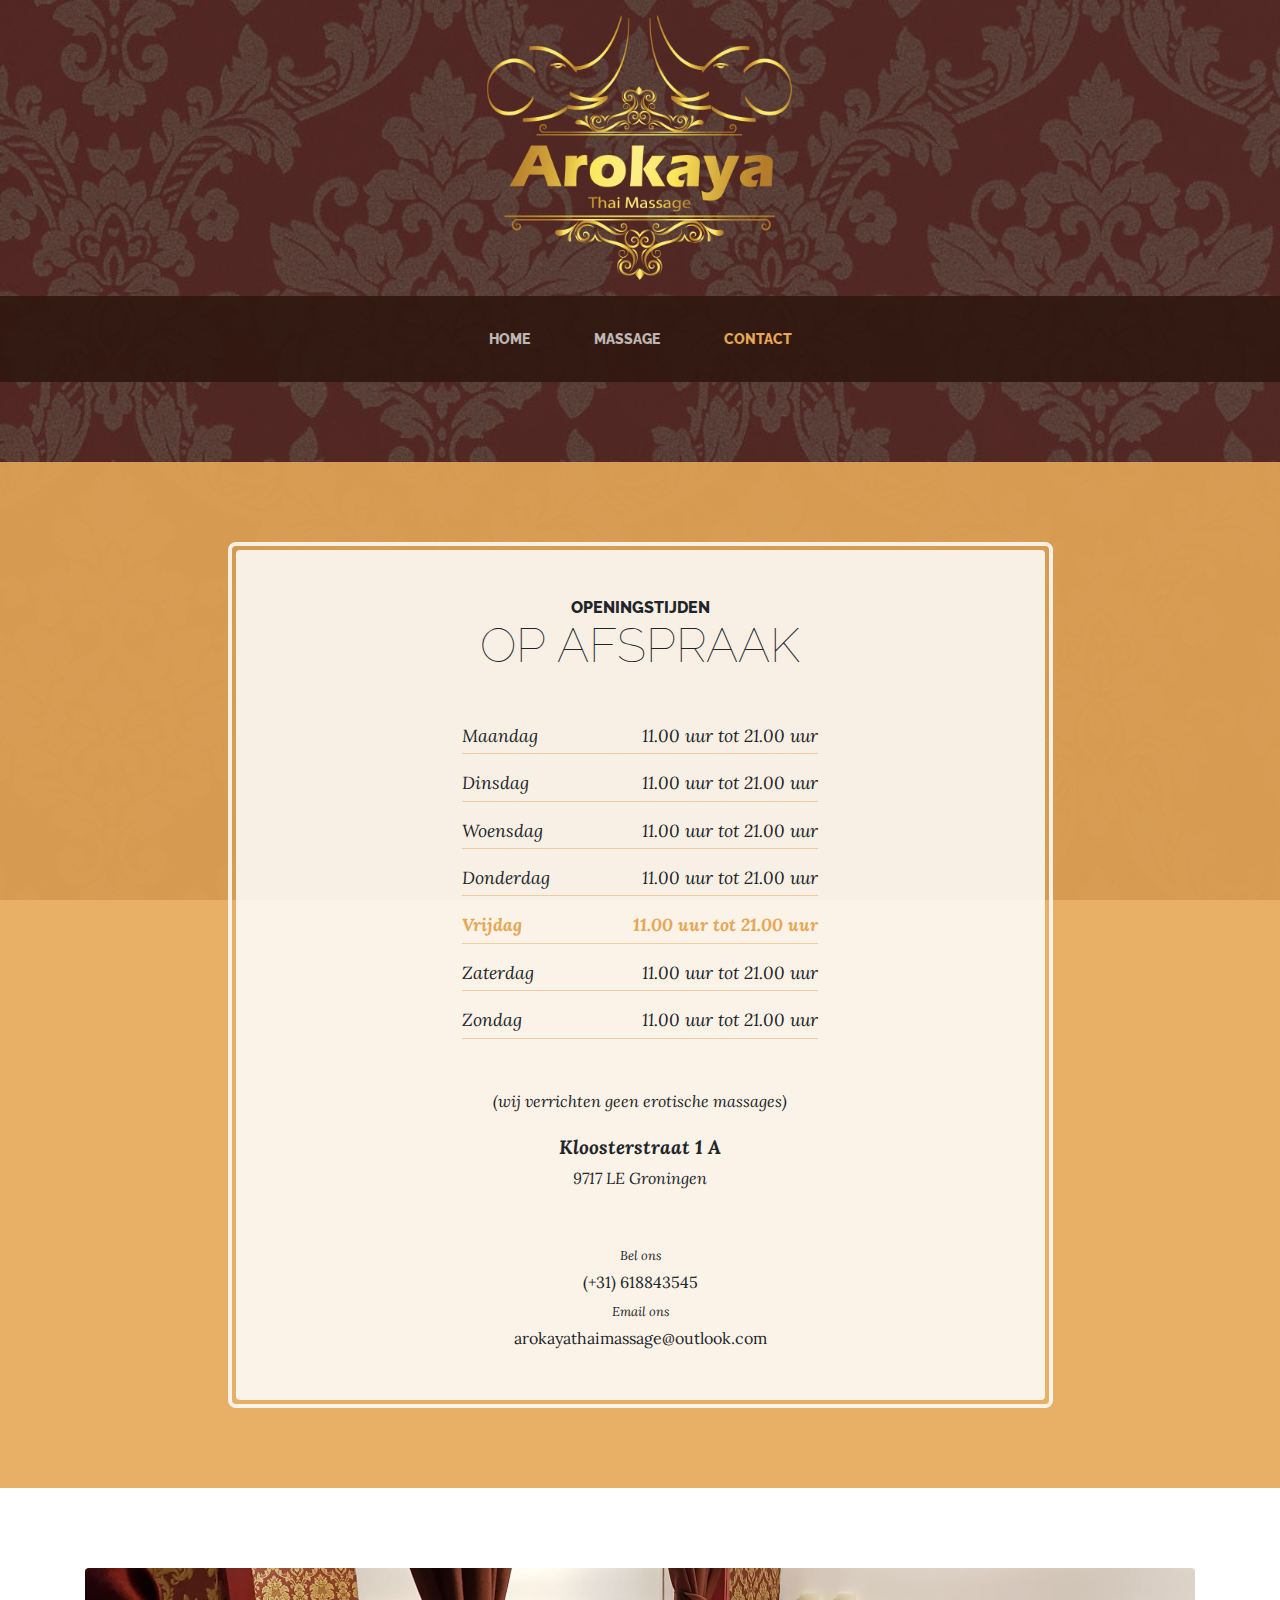
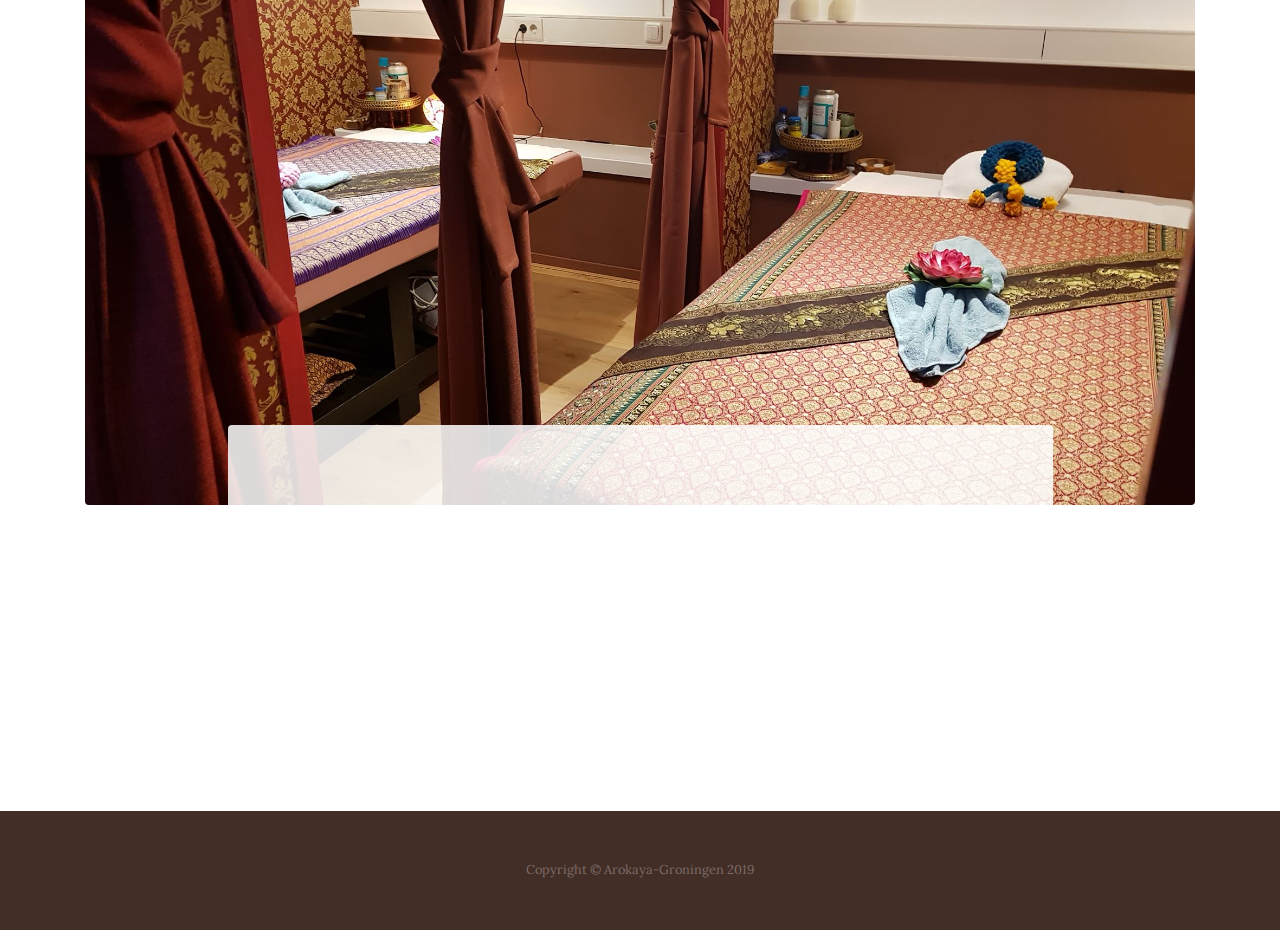
==== contact.html @ 7b57ba82 "init" ====
<!DOCTYPE html>
<html lang="en">

  <head>

    <meta charset="utf-8">
    <meta name="viewport" content="width=device-width, initial-scale=1, shrink-to-fit=no">
    <meta name="description" content="">
    <meta name="author" content="">

    <title>Arokaya Groningen</title>

    <!-- Bootstrap core CSS -->
    <link href="vendor/bootstrap/css/bootstrap.min.css" rel="stylesheet">

    <!-- Custom fonts for this template -->
    <link href="https://fonts.googleapis.com/css?family=Raleway:100,100i,200,200i,300,300i,400,400i,500,500i,600,600i,700,700i,800,800i,900,900i" rel="stylesheet">
    <link href="https://fonts.googleapis.com/css?family=Lora:400,400i,700,700i" rel="stylesheet">

    <!-- Custom styles for this template -->
    <link href="css/business-casual.min.css" rel="stylesheet">

  </head>

  <body>

    <h1 class="site-heading text-center text-white d-none d-lg-block">
      <span class="site-heading-upper text-primary mb-3"><img src="img/arokaya.png" class="w3-round" alt="Norway"></span>
    </h1>

    <!-- Navigation -->
    <nav class="navbar navbar-expand-lg navbar-dark py-lg-4" id="mainNav">
      <div class="container">
        <a class="navbar-brand text-uppercase text-expanded font-weight-bold d-lg-none" href="index.html">Arokaya-Groningen</a>
        <button class="navbar-toggler" type="button" data-toggle="collapse" data-target="#navbarResponsive" aria-controls="navbarResponsive" aria-expanded="false" aria-label="Toggle navigation">
          <span class="navbar-toggler-icon"></span>
        </button>
        <div class="collapse navbar-collapse" id="navbarResponsive">
          <ul class="navbar-nav mx-auto">
            <li class="nav-item px-lg-4">
              <a class="nav-link text-uppercase text-expanded" href="index.html">Home
                <span class="sr-only">(current)</span>
              </a>
            </li>
            <!--<li class="nav-item px-lg-4">
              <a class="nav-link text-uppercase text-expanded" href="about.html">About</a>
            </li>-->
            <li class="nav-item px-lg-4">
              <a class="nav-link text-uppercase text-expanded" href="massage.html">Massage</a>
            </li>
            <li class="nav-item active px-lg-4">
              <a class="nav-link text-uppercase text-expanded" href="contact.html">Contact</a>
            </li>
          </ul>
        </div>
      </div>
    </nav>

    <section class="page-section cta">
      <div class="container">
        <div class="row">
          <div class="col-xl-9 mx-auto">
            <div class="cta-inner text-center rounded">
              <h2 class="section-heading mb-5">
                <span class="section-heading-upper">Openingstijden</span>
                <span class="section-heading-lower">op afspraak</span>
              </h2>
              <ul class="list-unstyled list-hours mb-5 text-left mx-auto">
                <li class="list-unstyled-item list-hours-item d-flex">
                  Maandag
                  <span class="ml-auto">11.00 uur tot 21.00 uur</span>
                </li>
                <li class="list-unstyled-item list-hours-item d-flex">
                  Dinsdag
                  <span class="ml-auto">11.00 uur tot 21.00 uur</span>
                </li>
                <li class="list-unstyled-item list-hours-item d-flex">
                  Woensdag
                  <span class="ml-auto">11.00 uur tot 21.00 uur</span>
                </li>
                <li class="list-unstyled-item list-hours-item d-flex">
                  Donderdag
                  <span class="ml-auto">11.00 uur tot 21.00 uur</span>
                </li>
                <li class="list-unstyled-item list-hours-item d-flex">
                  Vrijdag
                  <span class="ml-auto">11.00 uur tot 21.00 uur</span>
                </li>
                <li class="list-unstyled-item list-hours-item d-flex">
                  Zaterdag
                  <span class="ml-auto">11.00 uur tot 21.00 uur</span>
                </li>
                <li class="list-unstyled-item list-hours-item d-flex">
                  Zondag
                  <span class="ml-auto">11.00 uur tot 21.00 uur</span>
                </li>
                <!-- <li class="list-unstyled-item list-hours-item d-flex">
                  Zondag
                  <span class="ml-auto">gesloten</span>
                </li> -->
              </ul>
              <p class="font-italic">(wij verrichten geen erotische massages)</p>
              <p class="address mb-5">
                <em>
                  <strong>Kloosterstraat 1 A</strong>
                  <br>
                  9717 LE Groningen
                </em>
              </p>
              <p class="mb-0">
                <small>
                  <em>Bel ons</em>
                </small>
                <br>
                (+31) 618843545
              </p>
              <p class="mb-0">
                <small>
                  <em>Email ons</em>
                </small>
                <br>
                arokayathaimassage@outlook.com
              </p>
            </div>
          </div>
        </div>
      </div>
    </section>

    <section class="page-section about-heading">
      <div class="container">
        <img class="img-fluid rounded about-heading-img mb-3 mb-lg-0" src="img/winkel.jpg" alt="">
        <div class="about-heading-content">
          <div class="row">
            <div class="col-xl-9 col-lg-10 mx-auto">
              <div class="bg-faded rounded">
                <iframe width="100%" height="300px" frameborder="0" scrolling="no" marginheight="0" marginwidth="0"  src="https://www.google.com/maps/embed?pb=!1m18!1m12!1m3!1d2388.6074774037015!2d6.549680552064565!3d53.224885979855415!2m3!1f0!2f0!3f0!3m2!1i1024!2i768!4f13.1!3m3!1m2!1s0x47c9cd470e23802f%3A0x778f6fd9f8a0f669!2sKloosterstraat%201A%2C%209717%20LA%20Groningen!5e0!3m2!1snl!2snl!4v1576409120183!5m2!1snl!2snl" width="600" height="450" frameborder="0" style="border:0;" allowfullscreen=""></iframe>
                <br />
                <small>
                  <a href="https://goo.gl/maps/wuKz9xqDBprZMp5s6"></a>
                </small>
              </div>
            </div>
          </div>
        </div>
      </div>
    </section>

    <footer class="footer text-faded text-center py-5">
      <div class="container">
        <p class="m-0 small">Copyright &copy; Arokaya-Groningen 2019</p>
      </div>
    </footer>

    <!-- Bootstrap core JavaScript -->
    <script src="vendor/jquery/jquery.min.js"></script>
    <script src="vendor/bootstrap/js/bootstrap.bundle.min.js"></script>

  </body>

  <!-- Script to highlight the active date in the hours list -->
  <script>
    $('.list-hours li').eq(new Date().getDay() - 1).addClass('today');
  </script>

</html>
---- css/business-casual.min.css ----
/*!
 * Arokaya-Groningen- Business Casual v5.0.9 
 * Copyright 2019-2019 Start Bootstrap
 * Licensed under MIT (https://github.com/BlackrockDigital/startbootstrap-business-casual/blob/master/LICENSE)
 */body{font-family:Lora;background-image:linear-gradient(rgba(47,23,15,.65),rgba(47,23,15,.65)),url(../img/bg.jpg);background-attachment:fixed;background-position:center;background-size:cover}h1,h2,h3,h4,h5,h6{font-family:Raleway}p{line-height:1.75}.text-faded{color:rgba(255,255,255,.3)}.site-heading{margin-top:5rem;margin-bottom:5rem;text-transform:uppercase;line-height:1;font-family:Raleway}.site-heading .site-heading-upper{display:block;font-size:2rem;font-weight:800}.site-heading .site-heading-lower{font-size:5rem;font-weight:100;line-height:4rem}.page-section{margin-top:5rem;margin-bottom:5rem}.page-section .list-custom{margin:15px 0 0 0;list-style:none;padding:0}.section-heading{text-transform:uppercase}.section-heading .section-heading-upper{display:block;font-size:1rem;font-weight:800}.section-heading .section-heading-lower{display:block;font-size:3rem;font-weight:100}.bg-faded{background-color:rgba(255,255,255,.85)}#mainNav{background-color:rgba(47,23,15,.9);font-family:Raleway}#mainNav .navbar-brand{color:#e6a756}#mainNav .navbar-nav .nav-item .nav-link{color:rgba(255,255,255,.7);font-weight:800}#mainNav .navbar-nav .nav-item.active .nav-link{color:#e6a756}@media (min-width:992px){#mainNav .navbar-nav .nav-item .nav-link{font-size:.9rem}#mainNav .navbar-nav .nav-item .nav-link:hover{color:rgba(255,255,255,.4)}#mainNav .navbar-nav .nav-item.active .nav-link:hover{color:#e6a756}}.btn-xl{font-weight:700;font-size:.8rem;padding-top:1.5rem;padding-bottom:1.5rem;padding-left:2rem;padding-right:2rem}.intro{position:relative}@media (min-width:992px){.intro .intro-img{width:75%;float:right}.intro .intro-text{left:0;width:60%;margin-top:3rem;position:absolute}.intro .intro-text .intro-button{width:100%;left:0;position:absolute;bottom:-2rem}}@media (min-width:1200px){.intro .intro-text{width:45%}}.cta{padding-top:5rem;padding-bottom:5rem;background-color:rgba(230,167,86,.9)}.cta .cta-inner{position:relative;padding:3rem;margin:.5rem;background-color:rgba(255,255,255,.85)}.cta .cta-inner:before{border-radius:.5rem;content:'';position:absolute;top:-.5rem;bottom:-.5rem;left:-.5rem;right:-.5rem;border:.25rem solid rgba(255,255,255,.85)}@media (min-width:992px){.about-heading .about-heading-img{position:relative;z-index:0}.about-heading .about-heading-content{margin-top:-5rem;position:relative;z-index:1}}@media (min-width:992px){.product-item .product-item-title{position:relative;z-index:1;margin-bottom:-3rem}.product-item .product-item-img{position:relative;z-index:0;max-width:60vw}.product-item .product-item-description{position:relative;z-index:1;margin-top:-3rem;max-width:50vw}}.list-hours{font-size:.9rem}.list-hours .list-hours-item{border-bottom:1px solid rgba(230,167,86,.5);padding-bottom:.25rem;margin-bottom:1rem;font-style:italic}.list-hours .list-hours-item.today{font-weight:700;color:#e6a756}@media (min-width:992px){.list-hours{width:50%;font-size:1.1rem}}.address strong{font-size:1.2rem}.footer{background-color:rgba(47,23,15,.9)}.text-primary{color:#e6a756!important}.bg-primary{background-color:#e6a756!important}.btn{box-shadow:0 3px 3px 0 rgba(33,37,41,.1)}.btn-primary{background-color:#e6a756;border-color:#e6a756}.btn-primary:active,.btn-primary:focus,.btn-primary:hover{background-color:#df902a;border-color:#df902a}.font-weight-light{font-weight:100!important}.site-heading{margin-top:15px;margin-bottom:15px}.site-heading img{width:315px}
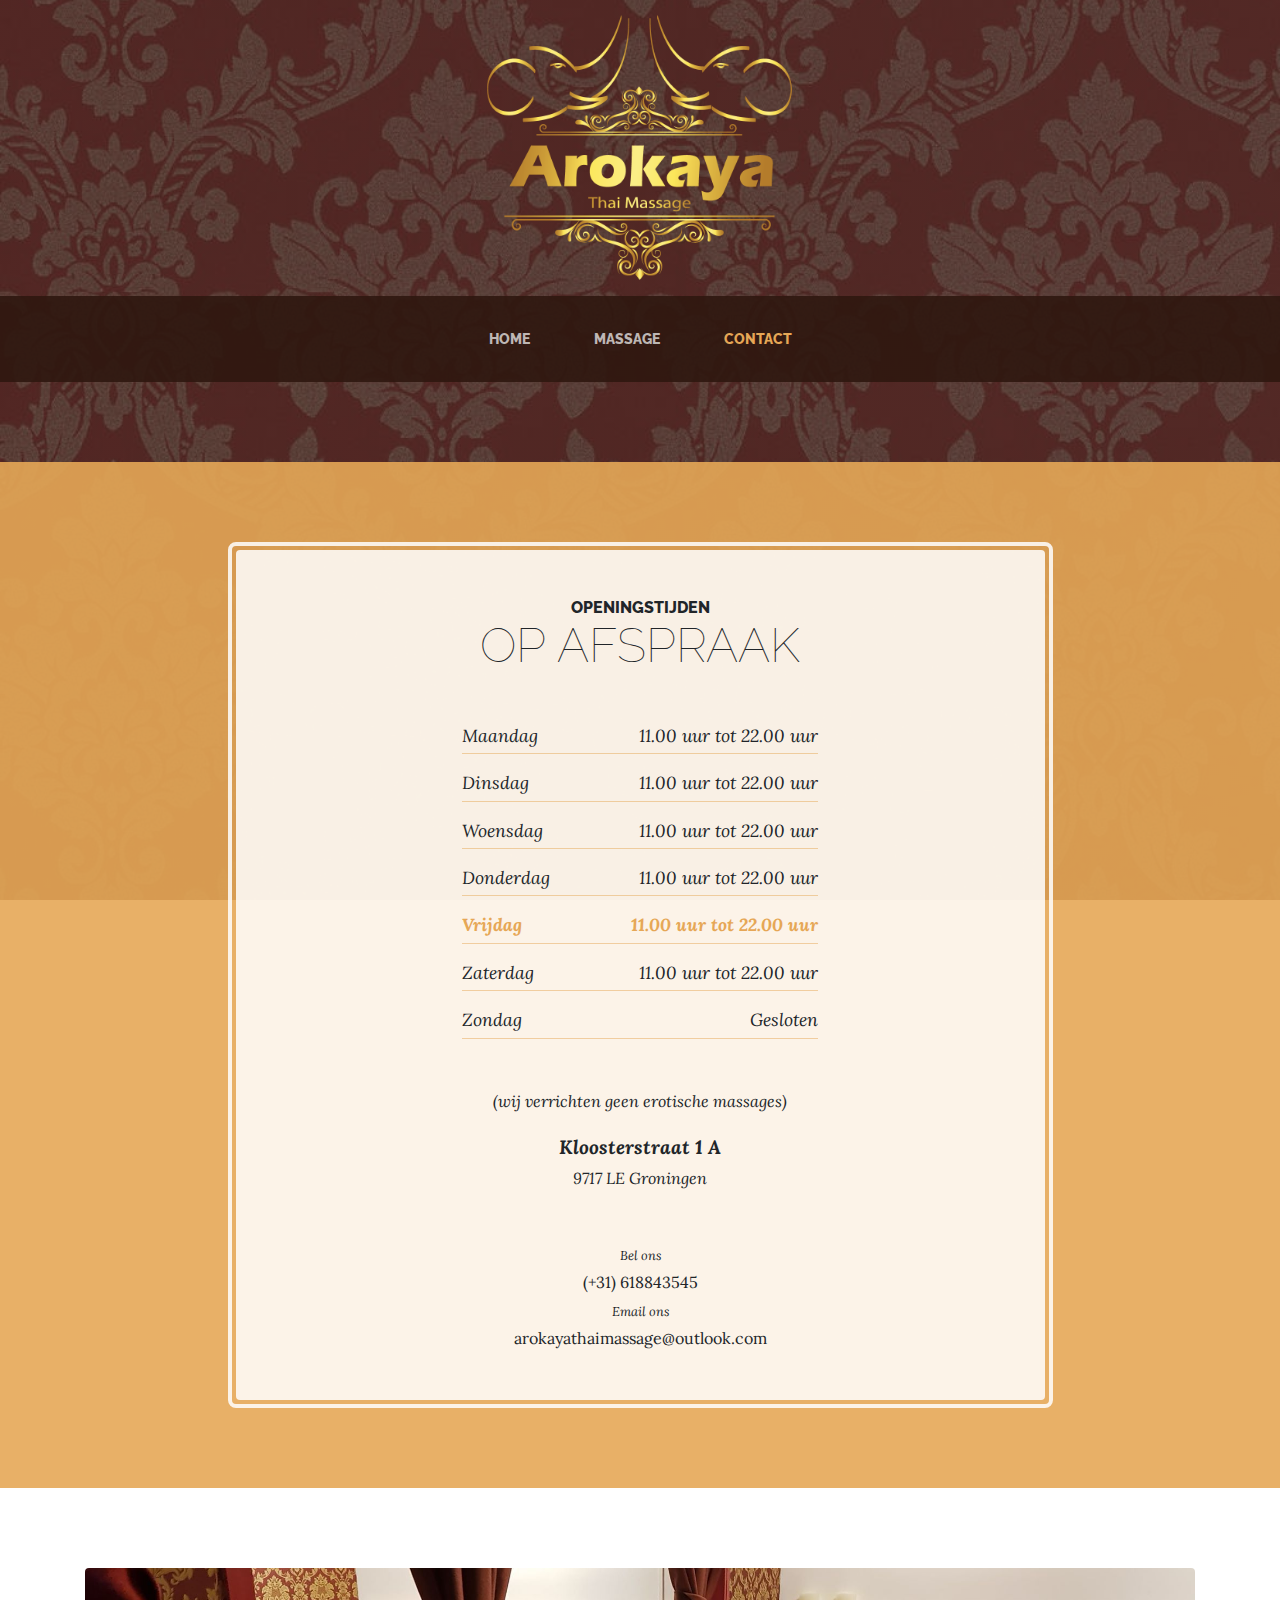
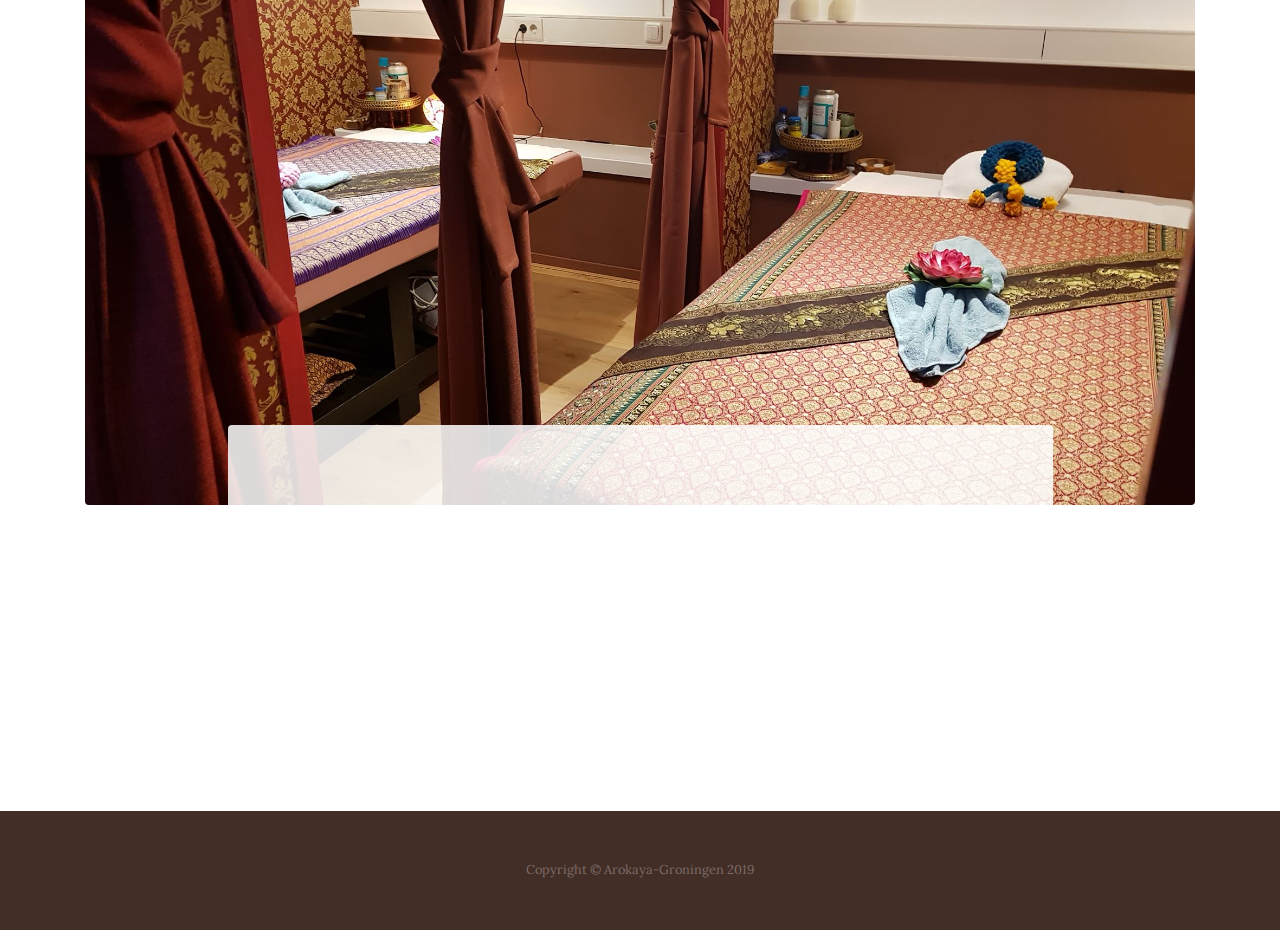
==== commit e424a83c: "add new text" ====
--- a/contact.html
+++ b/contact.html
@@ -68,31 +68,31 @@
               <ul class="list-unstyled list-hours mb-5 text-left mx-auto">
                 <li class="list-unstyled-item list-hours-item d-flex">
                   Maandag
-                  <span class="ml-auto">11.00 uur tot 21.00 uur</span>
+                  <span class="ml-auto">11.00 uur tot 22.00 uur</span>
                 </li>
                 <li class="list-unstyled-item list-hours-item d-flex">
                   Dinsdag
-                  <span class="ml-auto">11.00 uur tot 21.00 uur</span>
+                  <span class="ml-auto">11.00 uur tot 22.00 uur</span>
                 </li>
                 <li class="list-unstyled-item list-hours-item d-flex">
                   Woensdag
-                  <span class="ml-auto">11.00 uur tot 21.00 uur</span>
+                  <span class="ml-auto">11.00 uur tot 22.00 uur</span>
                 </li>
                 <li class="list-unstyled-item list-hours-item d-flex">
                   Donderdag
-                  <span class="ml-auto">11.00 uur tot 21.00 uur</span>
+                  <span class="ml-auto">11.00 uur tot 22.00 uur</span>
                 </li>
                 <li class="list-unstyled-item list-hours-item d-flex">
                   Vrijdag
-                  <span class="ml-auto">11.00 uur tot 21.00 uur</span>
+                  <span class="ml-auto">11.00 uur tot 22.00 uur</span>
                 </li>
                 <li class="list-unstyled-item list-hours-item d-flex">
                   Zaterdag
-                  <span class="ml-auto">11.00 uur tot 21.00 uur</span>
+                  <span class="ml-auto">11.00 uur tot 22.00 uur</span>
                 </li>
                 <li class="list-unstyled-item list-hours-item d-flex">
                   Zondag
-                  <span class="ml-auto">11.00 uur tot 21.00 uur</span>
+                  <span class="ml-auto">Gesloten</span>
                 </li>
                 <!-- <li class="list-unstyled-item list-hours-item d-flex">
                   Zondag
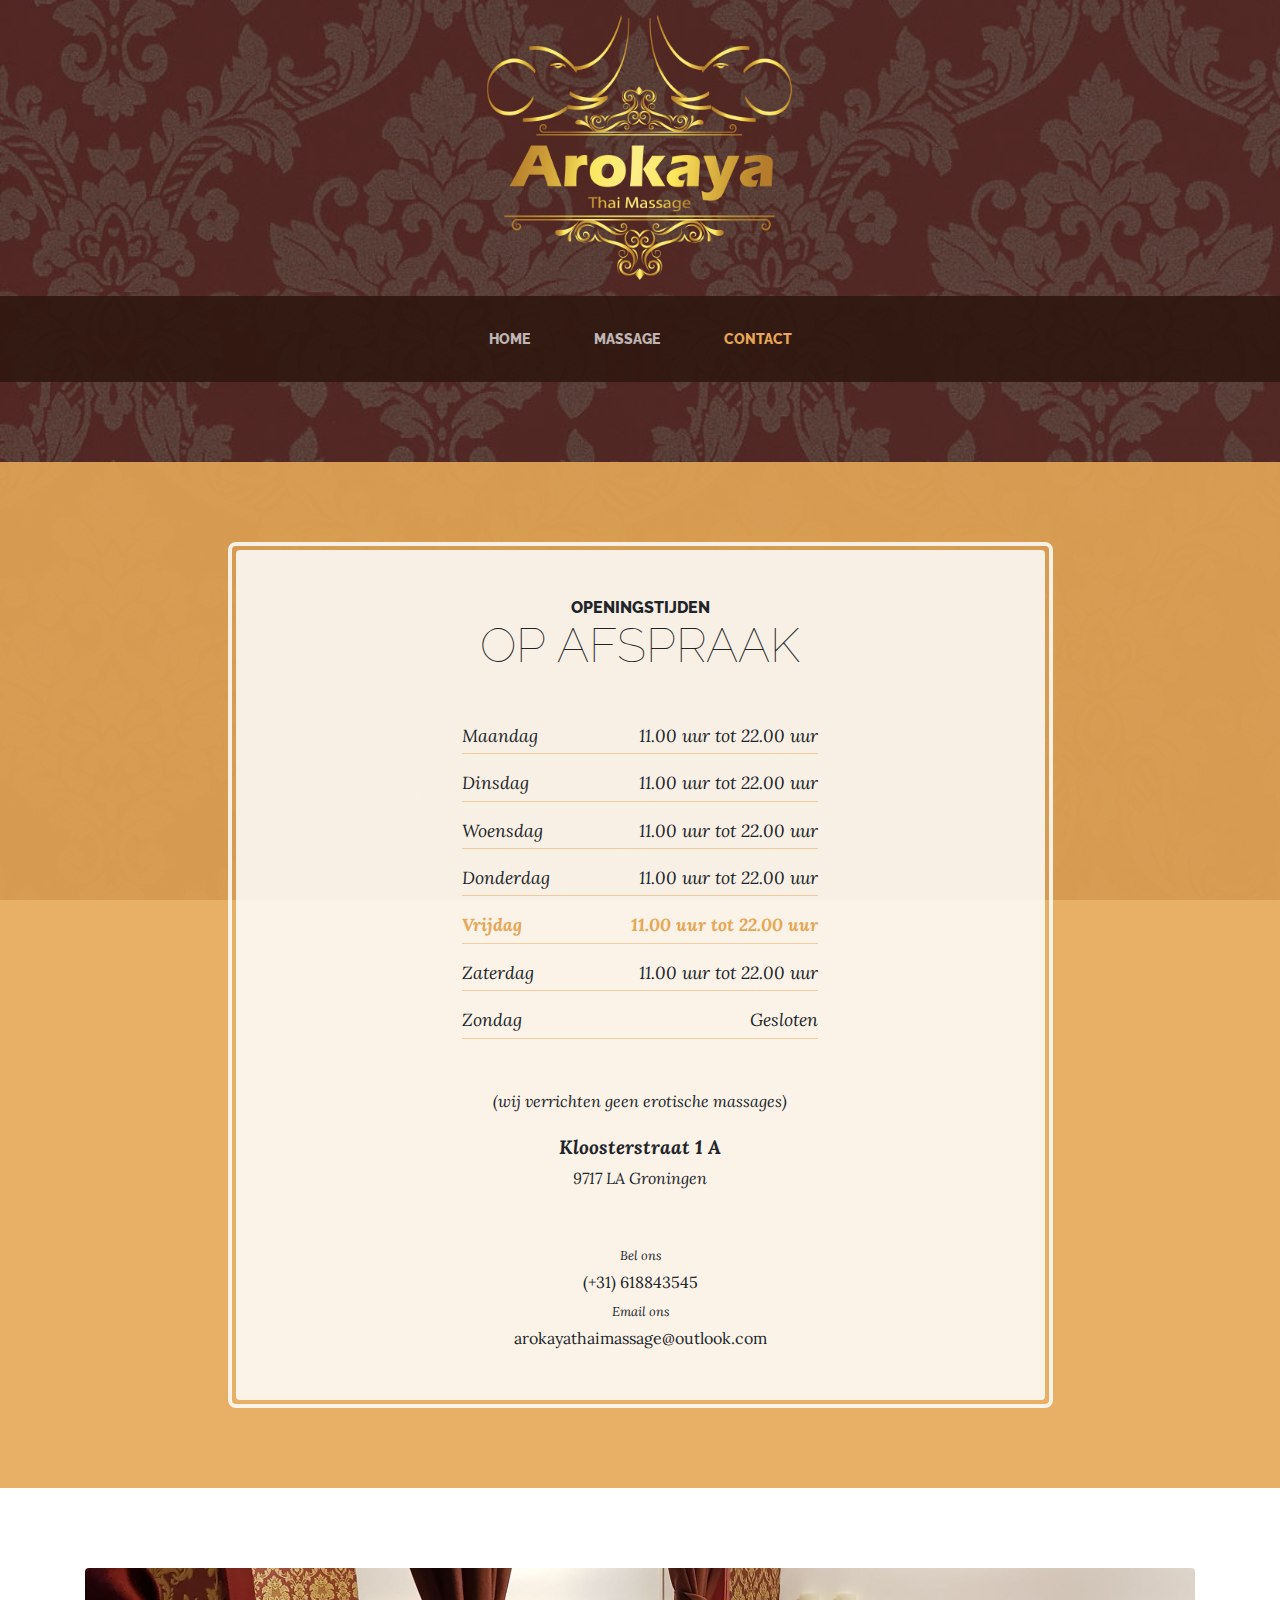
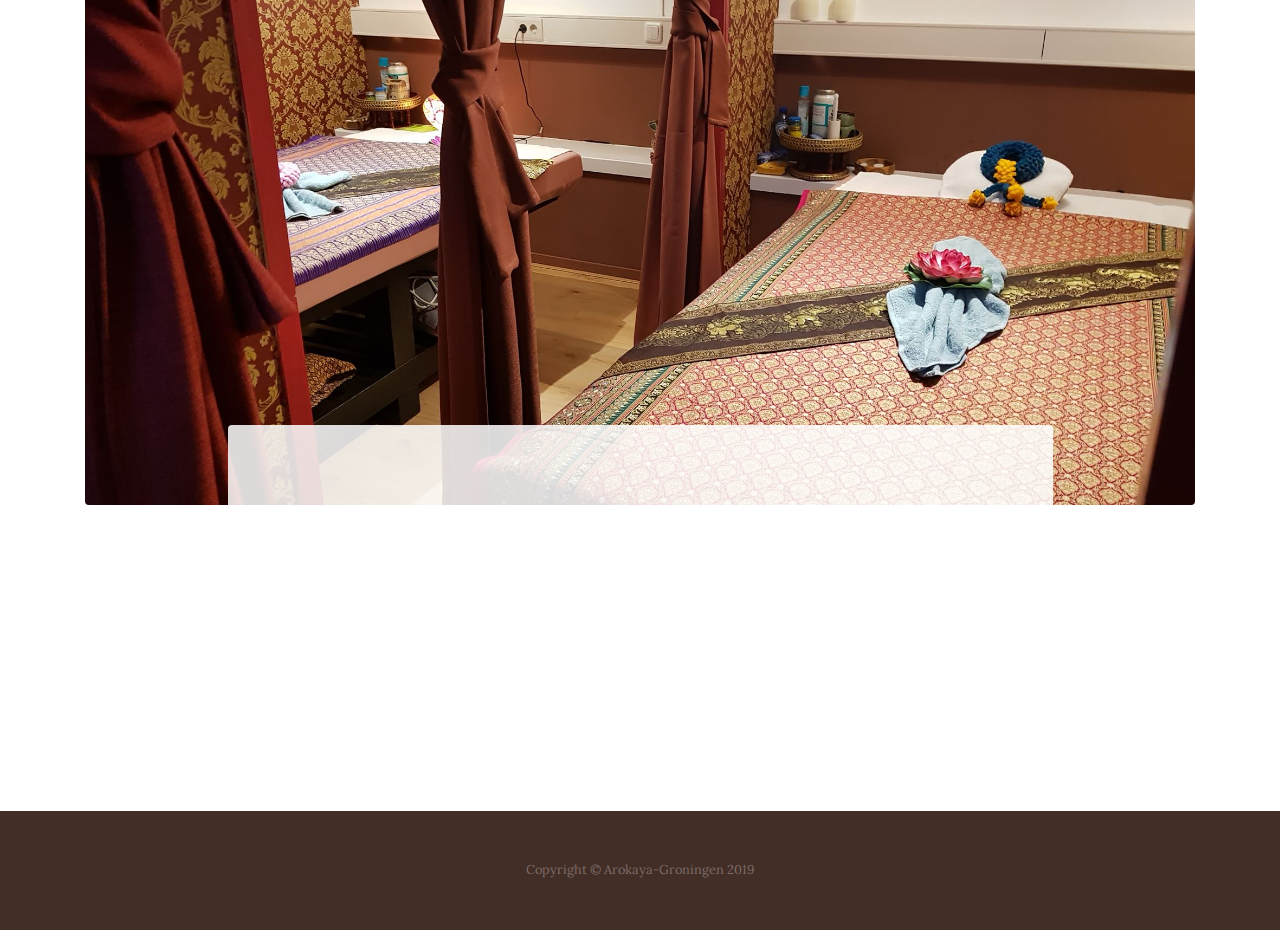
==== commit 95dcb627: "cahnge price on the home page ande change poscode" ====
--- a/contact.html
+++ b/contact.html
@@ -104,7 +104,7 @@
                 <em>
                   <strong>Kloosterstraat 1 A</strong>
                   <br>
-                  9717 LE Groningen
+                  9717 LA Groningen
                 </em>
               </p>
               <p class="mb-0">
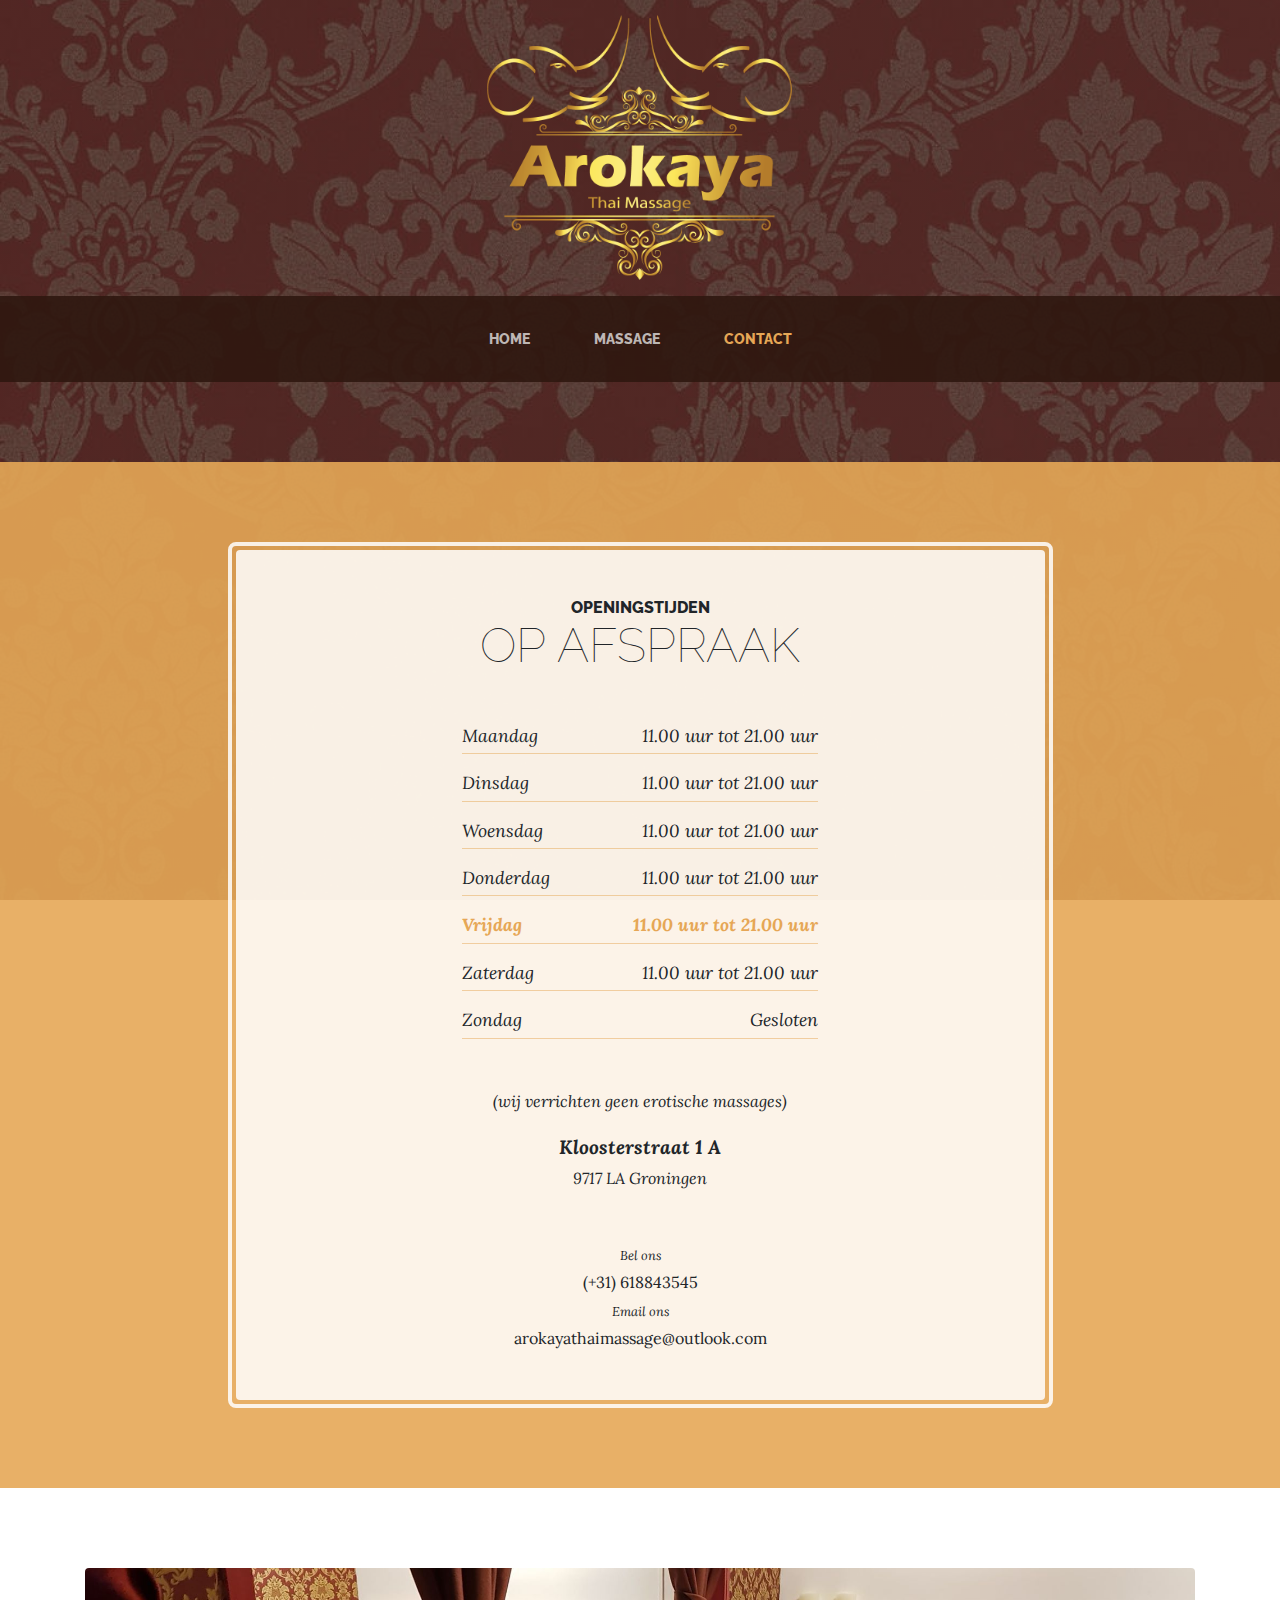
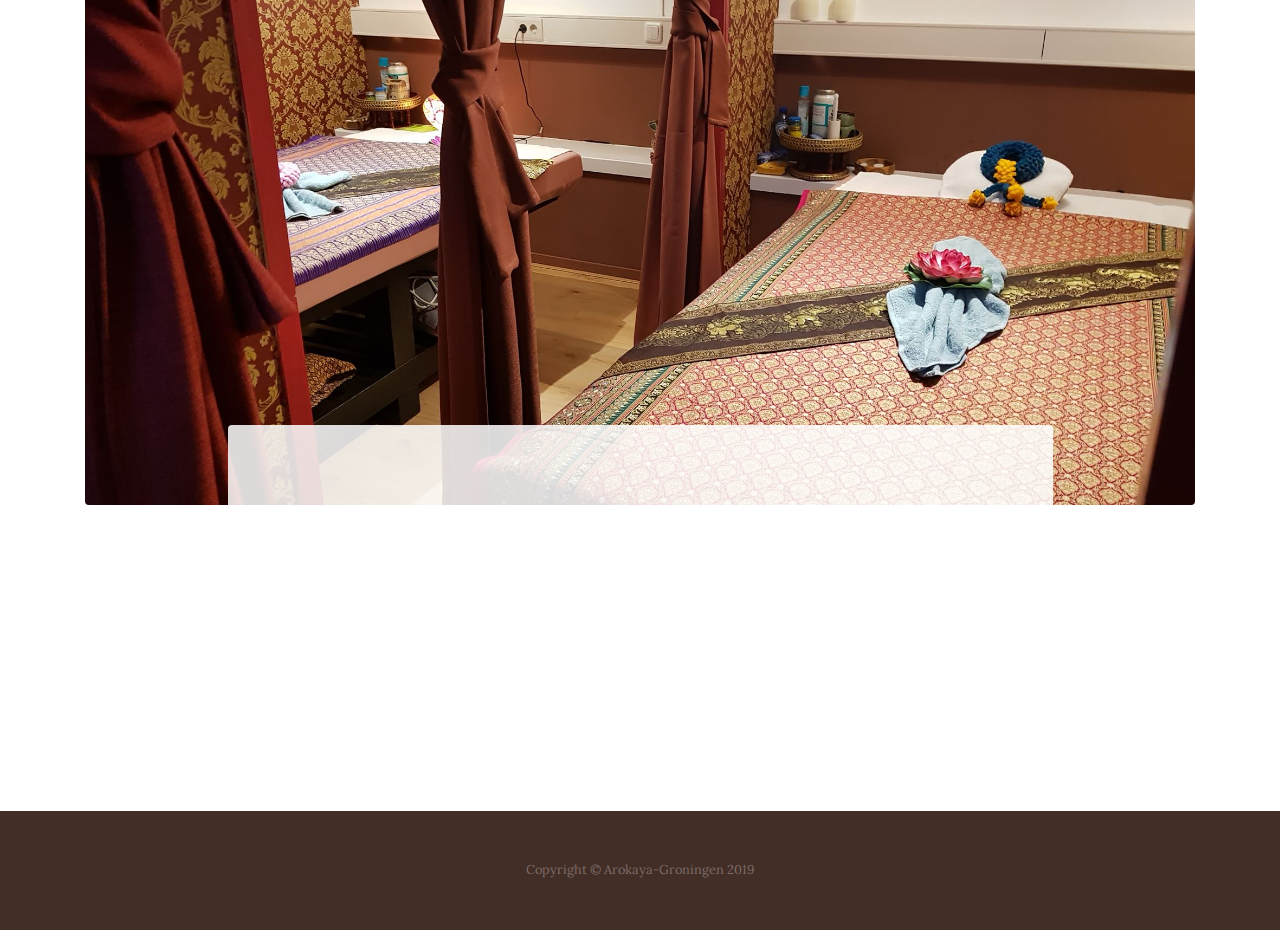
==== commit dde9e8d7: "add new open and close" ====
--- a/contact.html
+++ b/contact.html
@@ -68,27 +68,27 @@
               <ul class="list-unstyled list-hours mb-5 text-left mx-auto">
                 <li class="list-unstyled-item list-hours-item d-flex">
                   Maandag
-                  <span class="ml-auto">11.00 uur tot 22.00 uur</span>
+                  <span class="ml-auto">11.00 uur tot 21.00 uur</span>
                 </li>
                 <li class="list-unstyled-item list-hours-item d-flex">
                   Dinsdag
-                  <span class="ml-auto">11.00 uur tot 22.00 uur</span>
+                  <span class="ml-auto">11.00 uur tot 21.00 uur</span>
                 </li>
                 <li class="list-unstyled-item list-hours-item d-flex">
                   Woensdag
-                  <span class="ml-auto">11.00 uur tot 22.00 uur</span>
+                  <span class="ml-auto">11.00 uur tot 21.00 uur</span>
                 </li>
                 <li class="list-unstyled-item list-hours-item d-flex">
                   Donderdag
-                  <span class="ml-auto">11.00 uur tot 22.00 uur</span>
+                  <span class="ml-auto">11.00 uur tot 21.00 uur</span>
                 </li>
                 <li class="list-unstyled-item list-hours-item d-flex">
                   Vrijdag
-                  <span class="ml-auto">11.00 uur tot 22.00 uur</span>
+                  <span class="ml-auto">11.00 uur tot 21.00 uur</span>
                 </li>
                 <li class="list-unstyled-item list-hours-item d-flex">
                   Zaterdag
-                  <span class="ml-auto">11.00 uur tot 22.00 uur</span>
+                  <span class="ml-auto">11.00 uur tot 21.00 uur</span>
                 </li>
                 <li class="list-unstyled-item list-hours-item d-flex">
                   Zondag
